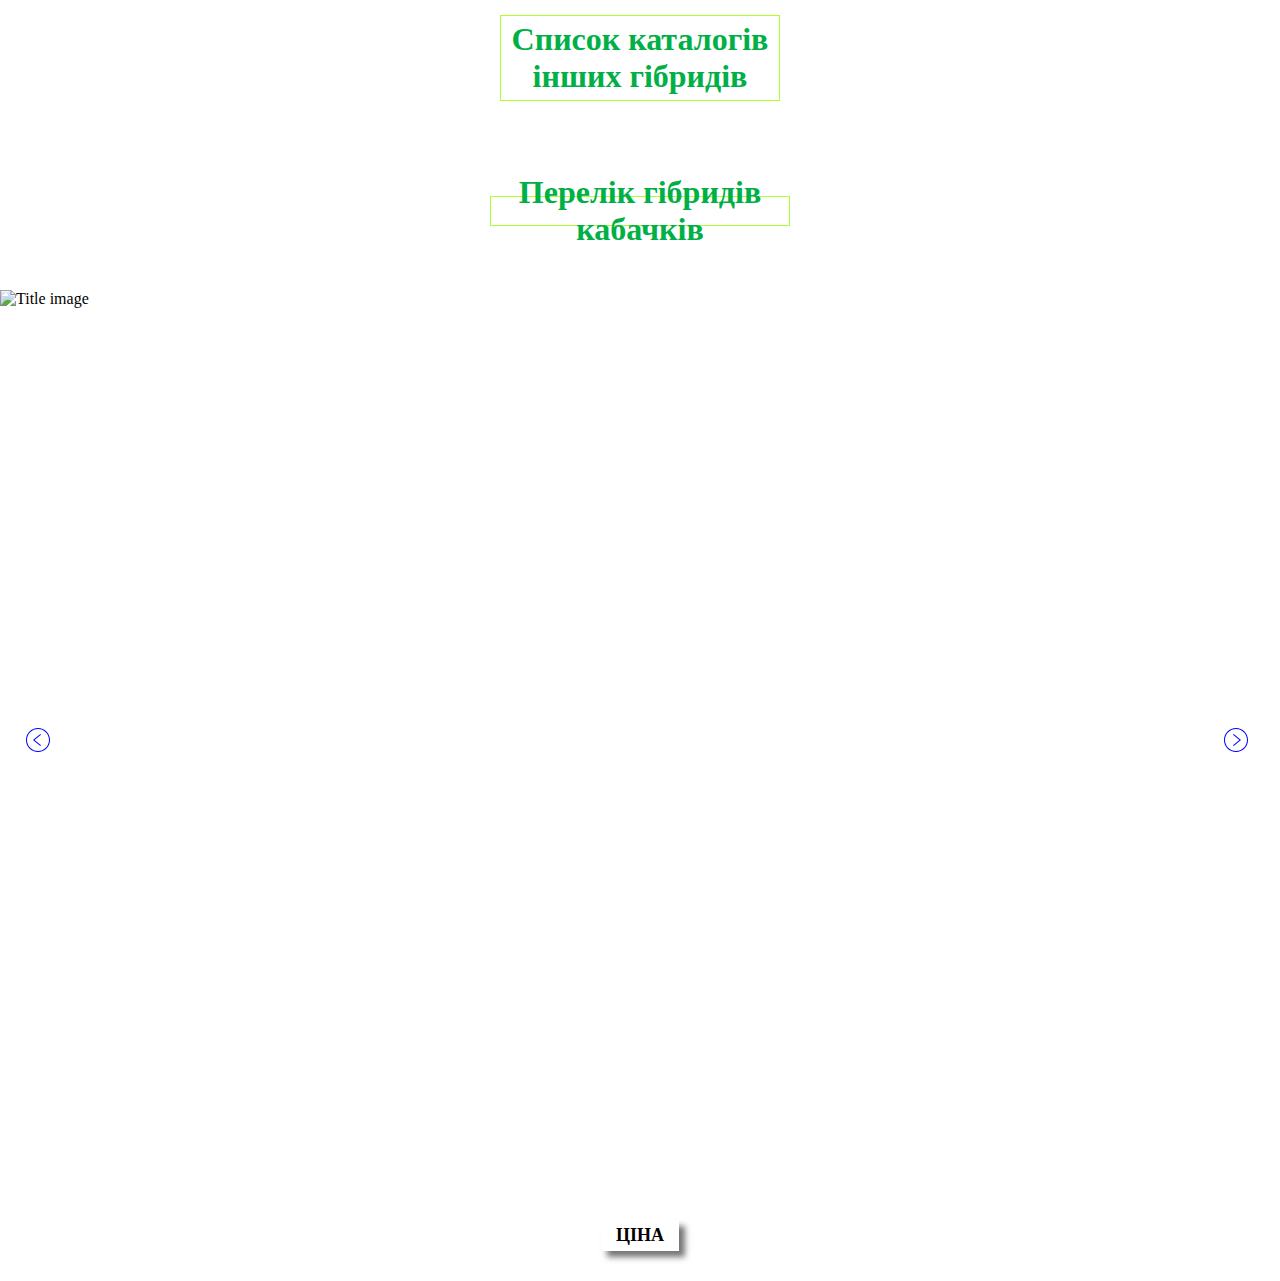
==== squash.html @ fa96ce67 "active class" ====
<!DOCTYPE html>
<html lang="en">
<head>
  <meta charset="UTF-8">
  <meta http-equiv="X-UA-Compatible" content="IE=edge">
  <meta name="viewport" content="width=device-width, initial-scale=1.0">
  <title>Squash</title>
  <link rel="stylesheet" href="https://use.fontawesome.com/releases/v5.15.4/css/all.css" integrity="sha384-DyZ88mC6Up2uqS4h/KRgHuoeGwBcD4Ng9SiP4dIRy0EXTlnuz47vAwmeGwVChigm" crossorigin="anonymous">
  <link rel="stylesheet" href="./css/style.css">
</head>
<body>
  <nav class="nav-bar-main">
    <div class="burger-main">
      <h1 class="nav-bar-main__title">Список каталогів інших гібридів</h1>
    </div>

    <ul class="nav-bar-main__list">
      <li class="nav-bar-main__item">
        <a href="./index.html" class="nav-bar-main__link">Каталог насіння огірка</a>
      </li>
      <li class="nav-bar-main__item">
        <a href="./squash.html" class="nav-bar-main__link actives">Каталог насіння кабачка</a>
      </li>
      <!-- <li class="nav-bar-main__item"><a href="#" class="nav-bar-main__link">Каталог насіння томату</a></li>
      <li class="nav-bar-main__item"><a href="#" class="nav-bar-main__link">Каталог насіння капусти</a></li>
      <li class="nav-bar-main__item"><a href="#" class="nav-bar-main__link">Каталог насіння цибулі</a></li> -->
      <div class="closes"><i class="fas fa-times"></i></div>
    </ul>
  </nav>

  <nav class="nav-bar">
    <div class="burger">
      <h1 class="nav-bar__title">Перелік гібридів кабачків</h1>
    </div>

    <ul class="nav-bar__list" id="active">
      <li class="nav-bar__item">
        <a href="#0520" class="nav-bar__link active">SQ 0520 F1</a>
      </li>
      <li class="nav-bar__item">
        <a href="#0820" class="nav-bar__link">SQ 0820 F1</a>
      </li>
      <li class="nav-bar__item">
        <a href="#0920" class="nav-bar__link">SQ 0920 F1</a>
      </li>
      <li class="nav-bar__item">
        <a href="#1120" class="nav-bar__link">SQ 1120 F1</a>
      </li>
      <li class="nav-bar__item">
        <a href="#bl20" class="nav-bar__link">SQ bl20 F1</a>
      </li>
      <li class="nav-bar__item">
        <a href="#price" class="nav-bar__link">ПРАЙС</a>
      </li>
    </ul>
  </nav>

  <div class="main-slide">

    <div class="main-slide__item">
      <div class="main-slide__item-conteiner">
        <img class="image" src="" alt="Title image">
      </div>
    </div>

    <div class="main-slide__item" id="0520">
      <div class="main-slide__item-conteiner">
        <img class="image" src="./image/Squash/05-20.jpg" alt="SQ 0520 F1">
      </div>
    </div>

    <div class="main-slide__item" id="0820">
      <div class="main-slide__item-conteiner">
        <img class="image" src="./image/Squash/08-20.jpg" alt="SQ 0820 F1">
      </div>
    </div>

    <div class="main-slide__item" id="0920">
      <div class="main-slide__item-conteiner">
        <img class="image" src="./image/Squash/09-20.jpg" alt="SQ 0920 F1">
      </div>
    </div>

    <div class="main-slide__item" id="1120">
      <div class="main-slide__item-conteiner">
        <img class="image" src="./image/Squash/11-20.jpg" alt="SQ 1120 F1">
      </div>
    </div>

    <div class="main-slide__item" id="bl20">
      <div class="main-slide__item-conteiner">
        <img class="image" src="./image/Squash/6.jpg" alt="SQ bl20 F1">
      </div>
    </div>

    <div class="main-slide__item" id="price">
      <div class="main-slide__item-conteiner">
        <img class="image" src="" alt="Price">
      </div>
    </div>
  </div>

  <div class="container">
    <button class="main-slide__btn" id="btn">Ціна</button>
    <div class="modal" id="modal">
      <div class="modal-content">
        <div class="modal-header">
          <h2>Прайс на насіння кабачків <br> на сезон 2021 - 2022 р. (грн. з ПДВ)</h2>
        </div>
        <div class="modal-body">
          <table class="table">
            <tr>
              <th colspan="2" class="th">Назва гібриду</th>
              <th class="th">Ціна за 1 насіння</th>
              <th class="th">Ціна за 1 кг.</th>
            </tr>
            <tr>
              <td class="td"></td>
              <td  class="td"></td>
              <td class="td"></td>
              <td class="td"></td>
            </tr>
            <tr>
              <td class="td"></td>
              <td  class="td"></td>
              <td class="td"></td>
              <td class="td"></td>
            </tr>
            <tr>
              <td class="td"></td>
              <td  class="td"></td>
              <td class="td"></td>
              <td class="td"></td>
            </tr>
            <tr>
              <td class="td"></td>
              <td  class="td"></td>
              <td class="td"></td>
              <td class="td"></td>
            </tr>
            <tr>
              <td class="td"></td>
              <td  class="td"></td>
              <td class="td"></td>
              <td class="td"></td>
            </tr>
            <tr>
              <td class="td"></td>
              <td  class="td"></td>
              <td class="td"></td>
              <td class="td"></td>
            </tr>
            <tr>
              <td class="td"></td>
              <td  class="td"></td>
              <td class="td"></td>
              <td class="td"></td>
            </tr>
            <tr>
              <td class="td"></td>
              <td  class="td"></td>
              <td class="td"></td>
              <td class="td"></td>
            </tr>
            <tr>
              <td class="td"></td>
              <td  class="td"></td>
              <td class="td"></td>
              <td class="td"></td>
            </tr>
          </table>
          <p>
            <a href="tel:+38(099)249-14-60 " class="modal-tel">Для замовлення +38(099)249-14-60 <span class="icon-tel">&#9742;</span></a>
          </p>
          <p>
            <a href="mailto:qualityseedsua@gmail.com" class="modal-mailto" target="blank">qualityseedsua@gmail.com</a>
          </p>
        </div>
        <div class="closed"><i class="fas fa-times"></i></div>
      </div>
    </div>
  </div>
  <script src="//code.jquery.com/jquery-1.11.0.min.js"></script>
  <script src="./slick/slick.min.js"></script>
  <script src="./js/modal-window.js"></script>
  <script src="./js/menu-main.js"></script>
  <script src="./js/menu.js"></script>
  <script src="./js/script.js"></script>
</body>
</html>
---- css/style.css ----
* {
  padding: 0;
  margin: 0;
  -webkit-box-sizing: border-box;
          box-sizing: border-box;
  font-family: 'Times New Roman', Times, serif;
}

.main-conteiner {
  background-color: white;
}

.nav-bar-main {
  background-color: white;
}

.nav-bar-main__title {
  margin-top: 3%;
  padding: 5px;
  text-align: center;
  color: #00B046;
  border: 1px solid greenyellow;
}

.burger-main {
  width: 300px;
  height: 30px;
  margin: auto;
  padding: 10px;
  margin-top: 3%;
  margin-bottom: 3%;
  display: -webkit-box;
  display: -ms-flexbox;
  display: flex;
  -webkit-box-pack: center;
      -ms-flex-pack: center;
          justify-content: center;
  -webkit-box-orient: vertical;
  -webkit-box-direction: normal;
      -ms-flex-direction: column;
          flex-direction: column;
  -webkit-box-align: center;
      -ms-flex-align: center;
          align-items: center;
  -ms-flex-item-align: center;
      align-self: center;
  -webkit-transition: all 0.5s ease-out;
  transition: all 0.5s ease-out;
  z-index: 3;
  cursor: pointer;
}

.nav-bar-main__title:hover {
  padding: 5px;
  border: 1px solid #00B046;
  -webkit-transition: all 0.5s ease-out;
  transition: all 0.5s ease-out;
}

.burger-main__line {
  width: 30px;
  height: 3px;
  background: #0044ff;
  margin: 3px;
  -webkit-box-shadow: 1px 1px 1px #000;
          box-shadow: 1px 1px 1px #000;
}

.nav-bar-main__list {
  display: none;
  -webkit-transition: all 1s ease-out;
  transition: all 1s ease-out;
}

.nav-bar-main__list.opens {
  width: 100%;
  margin: 10px auto;
  display: -webkit-box;
  display: -ms-flexbox;
  display: flex;
  -webkit-box-orient: vertical;
  -webkit-box-direction: normal;
      -ms-flex-direction: column;
          flex-direction: column;
  -webkit-box-pack: center;
      -ms-flex-pack: center;
          justify-content: center;
  -webkit-box-align: center;
      -ms-flex-align: center;
          align-items: center;
  -ms-flex-item-align: center;
      align-self: center;
  padding: 3% 0 3% 0;
  -webkit-transition: all 1s ease-out;
  transition: all 1s ease-out;
  background-color: rgba(0, 0, 0, 0.644);
  z-index: 1;
  position: absolute;
  top: 90px;
  left: 0;
  right: 0;
  z-index: 999;
}

.nav-bar-main__item {
  list-style-type: none;
  padding-bottom: 1%;
}

.nav-bar-main__link {
  font-size: 16px;
  color: #f4f5f9;
  text-transform: uppercase;
  font-weight: bold;
  text-decoration: none;
}

.nav-bar-main__link:hover {
  color: #e74c3c;
  -webkit-transition: ease 0.5s;
  transition: ease 0.5s;
}

.closes {
  position: absolute;
  top: 0px;
  right: 10px;
  font-size: 28px;
}

.actives {
  color: #e74c3c;
  -webkit-transition: ease 0.5s;
  transition: ease 0.5s;
}

.nav-bar__title {
  padding-top: 3%;
  text-align: center;
  color: #00B046;
}

.burger {
  width: 300px;
  height: 30px;
  margin: auto;
  padding-bottom: 10px;
  margin-top: 10%;
  margin-bottom: 3%;
  display: -webkit-box;
  display: -ms-flexbox;
  display: flex;
  -webkit-box-pack: center;
      -ms-flex-pack: center;
          justify-content: center;
  -webkit-box-orient: vertical;
  -webkit-box-direction: normal;
      -ms-flex-direction: column;
          flex-direction: column;
  -webkit-box-align: center;
      -ms-flex-align: center;
          align-items: center;
  -ms-flex-item-align: center;
      align-self: center;
  -webkit-transition: all 0.5s ease-out;
  transition: all 0.5s ease-out;
  z-index: 3;
  border: 1px solid greenyellow;
  cursor: pointer;
}

.burger:hover {
  border: 3px solid #00B046;
  -webkit-transition: all 0.5s ease-out;
  transition: all 0.5s ease-out;
}

.burger__line {
  width: 30px;
  height: 3px;
  background: #0044ff;
  margin: 3px;
  -webkit-box-shadow: 1px 1px 1px #000;
          box-shadow: 1px 1px 1px #000;
}

.nav-bar__list {
  display: none;
  -webkit-transition: all 1s ease-out;
  transition: all 1s ease-out;
}

.nav-bar__list.open {
  width: 100%;
  margin: 20% auto;
  display: -webkit-box;
  display: -ms-flexbox;
  display: flex;
  -webkit-box-orient: vertical;
  -webkit-box-direction: normal;
      -ms-flex-direction: column;
          flex-direction: column;
  -webkit-box-pack: center;
      -ms-flex-pack: center;
          justify-content: center;
  -webkit-box-align: center;
      -ms-flex-align: center;
          align-items: center;
  -ms-flex-item-align: center;
      align-self: center;
  padding: 3% 0 3% 0;
  -webkit-transition: all 1s ease-out;
  transition: all 1s ease-out;
  background-color: rgba(0, 0, 0, 0.644);
  z-index: 100;
  position: absolute;
  top: 50px;
  left: 0;
  right: 0;
}

.nav-bar__item {
  list-style-type: none;
  padding-bottom: 1%;
}

.nav-bar__link {
  font-size: 16px;
  color: #f4f5f9;
  font-weight: bold;
  text-decoration: none;
}

.nav-bar__link:hover {
  color: #e74c3c;
  -webkit-transition: ease 0.5s;
  transition: ease 0.5s;
}

.active {
  color: #e74c3c;
  -webkit-transition: ease 0.5s;
  transition: ease 0.5s;
}

.main-slide {
  position: relative;
  padding-top: 2%;
}

.main-slide .slick-slider {
  min-width: 0;
}

.main-slide .slick-list {
  overflow: hidden;
}

.main-slide .slick-track {
  display: -webkit-box;
  display: -ms-flexbox;
  display: flex;
  -webkit-box-align: start;
      -ms-flex-align: start;
          align-items: flex-start;
}

.main-slide .slick-dots {
  display: -webkit-box;
  display: -ms-flexbox;
  display: flex;
  -webkit-box-pack: center;
      -ms-flex-pack: center;
          justify-content: center;
}

.main-slide .slick-dots li {
  list-style: none;
}

.main-slide .slick-arrow {
  position: absolute;
  top: 50%;
  z-index: 10;
  font-size: 0;
  width: 30px;
  height: 30px;
  border: none;
  cursor: pointer;
}

.main-slide .slick-arrow.slick-next {
  right: 0;
  background: url(../image/svg/iconmonstr-angel-right-circle-thin.svg) no-repeat;
  margin-right: 2%;
}

.main-slide .slick-arrow.slick-prev {
  left: 0;
  background: url(../image/svg/iconmonstr-angel-left-circle-thin.svg) no-repeat;
  margin-left: 2%;
}

.main-slide__item {
  display: -webkit-box;
  display: -ms-flexbox;
  display: flex;
  -webkit-box-orient: vertical;
  -webkit-box-direction: normal;
      -ms-flex-direction: column;
          flex-direction: column;
  -webkit-box-pack: center;
      -ms-flex-pack: center;
          justify-content: center;
  -webkit-box-align: center;
      -ms-flex-align: center;
          align-items: center;
}

.main-slide__title {
  width: 50%;
  color: white;
  background: -webkit-gradient(linear, left top, right top, color-stop(57%, rgba(64, 142, 48, 0.904)), to(#fefefe));
  background: linear-gradient(90deg, rgba(64, 142, 48, 0.904) 57%, #fefefe 100%);
  padding: 5px 0 5px 100px;
  position: relative;
  left: 1rem;
  top: 3rem;
  z-index: 2;
}

.main-slide__item-conteiner {
  width: 100%;
  height: 100%;
  display: -webkit-box;
  display: -ms-flexbox;
  display: flex;
  -webkit-box-pack: center;
      -ms-flex-pack: center;
          justify-content: center;
  -webkit-box-align: center;
      -ms-flex-align: center;
          align-items: center;
  -ms-flex-item-align: center;
      align-self: center;
  background-color: white;
}

.main-slide__first-block {
  width: 28%;
  height: 100%;
  margin-left: 5px;
  -o-object-fit: cover;
     object-fit: cover;
  z-index: 3;
}

.main-slide__second-block {
  max-width: 1920px;
  max-height: 700px;
  margin: 0 auto;
  display: -webkit-box;
  display: -ms-flexbox;
  display: flex;
  -webkit-box-orient: horizontal;
  -webkit-box-direction: normal;
      -ms-flex-direction: row;
          flex-direction: row;
  -ms-flex-wrap: wrap;
      flex-wrap: wrap;
  -webkit-box-pack: center;
      -ms-flex-pack: center;
          justify-content: center;
  -webkit-box-align: center;
      -ms-flex-align: center;
          align-items: center;
  -ms-flex-item-align: center;
      align-self: center;
  z-index: 1;
}

.main-slide__middle-img {
  width: 50%;
  -o-object-fit: cover;
     object-fit: cover;
}

.center {
  display: -webkit-box;
  display: -ms-flexbox;
  display: flex;
  -webkit-box-pack: center;
      -ms-flex-pack: center;
          justify-content: center;
  -ms-flex-line-pack: center;
      align-content: center;
  -webkit-box-align: center;
      -ms-flex-align: center;
          align-items: center;
  -ms-flex-item-align: center;
      align-self: center;
}

.main-slide__list {
  display: -webkit-box;
  display: -ms-flexbox;
  display: flex;
  -webkit-box-orient: vertical;
  -webkit-box-direction: normal;
      -ms-flex-direction: column;
          flex-direction: column;
  -webkit-box-pack: center;
      -ms-flex-pack: center;
          justify-content: center;
}

.main-slide__link {
  font-size: 14px;
  z-index: 4;
}

.image {
  width: 100%;
  height: 100vh;
  -o-object-fit: contain;
     object-fit: contain;
}

.btn {
  width: 100px;
  margin: 0 auto;
  border: none;
  margin: 15px 0;
}

.btn__link {
  text-decoration: none;
  color: white;
  font-size: 14px;
  font-weight: 700;
  padding: 5px 30px;
  background-color: rgba(64, 142, 48, 0.904);
}

.btn__link:hover {
  background-color: #ffffff;
  color: #00B046;
  -webkit-transition: all 1s ease;
  transition: all 1s ease;
  -webkit-transform: translateY(-2px);
          transform: translateY(-2px);
  -webkit-box-shadow: 0 10px 20px rgba(0, 0, 0, 0.2);
          box-shadow: 0 10px 20px rgba(0, 0, 0, 0.2);
}

.btn__link:active {
  -webkit-transform: translateY(3px);
          transform: translateY(3px);
  -webkit-box-shadow: 1px 2px 5px rgba(0, 0, 0, 0.5);
          box-shadow: 1px 2px 5px rgba(0, 0, 0, 0.5);
}

.container {
  display: -webkit-box;
  display: -ms-flexbox;
  display: flex;
  -webkit-box-pack: center;
      -ms-flex-pack: center;
          justify-content: center;
}

.main-slide__btn {
  padding: 5px 15px;
  margin: 30px 0 30px 0;
  -webkit-box-shadow: 6px 6px 6px #777676;
          box-shadow: 6px 6px 6px #777676;
  background-color: transparent;
  border: none;
  font-size: 18px;
  font-weight: 700;
  text-transform: uppercase;
  -webkit-transition: all ease 1s;
  transition: all ease 1s;
  cursor: pointer;
}

.main-slide__btn:hover {
  color: red;
  -webkit-transition: all ease 1s;
  transition: all ease 1s;
}

.main-slide__btn:active {
  -webkit-box-shadow: 3px 3px 3px #777676;
          box-shadow: 3px 3px 3px #777676;
  cursor: pointer;
}

.modal {
  width: 100%;
  height: 100%;
  display: none;
  position: fixed;
  left: 0;
  top: 0;
  z-index: 999;
  padding-top: 50px;
  padding-bottom: 50px;
  overflow: scroll;
  background-color: rgba(0, 0, 0, 0.4);
  cursor: pointer;
}

.modal-content {
  display: -webkit-box;
  display: -ms-flexbox;
  display: flex;
  -webkit-box-orient: vertical;
  -webkit-box-direction: normal;
      -ms-flex-direction: column;
          flex-direction: column;
  -webkit-box-align: center;
      -ms-flex-align: center;
          align-items: center;
  position: relative;
  background-color: #ffffff;
  margin: auto;
  width: 50%;
  -webkit-box-shadow: 0 4px 8px 0 rgba(0, 0, 0, 0.2), 0 6px 20px 0 rgba(0, 0, 0, 0.19);
          box-shadow: 0 4px 8px 0 rgba(0, 0, 0, 0.2), 0 6px 20px 0 rgba(0, 0, 0, 0.19);
  -webkit-animation-name: animatetop;
  -webkit-animation-duration: 0.4s;
  animation-name: animatetop;
  animation-duration: 0.4s;
  cursor: auto;
}

@-webkit-keyframes animatetop {
  from {
    top: -300px;
    opacity: 0;
  }
  to {
    top: 0;
    opacity: 1;
  }
}

@keyframes animatetop {
  from {
    top: -300px;
    opacity: 0;
  }
  to {
    top: 0;
    opacity: 1;
  }
}

.closed {
  position: absolute;
  top: -30px;
  right: 10px;
  font-size: 28px;
}

.fa-times {
  color: #ffffff;
  -webkit-transition: all ease 1s;
  transition: all ease 1s;
}

.fa-times:hover,
.fa-times:focus {
  color: #ff0000;
  text-decoration: none;
  cursor: pointer;
}

.modal-header {
  font-size: 20px;
  padding: 2px 16px;
  background-color: #ffffffec;
  color: #4b5562;
  text-align: center;
}

.modal-body {
  font-size: 18px;
  padding: 2px 16px;
  color: #000000;
  background-color: #ffffffec;
}

.table {
  border-spacing: 0 10px;
  font-weight: bold;
}

.th {
  padding: 10px 20px;
  background: #3b8a0e;
  color: #ffffff;
  border-right: 2px solid;
  font-size: 18px;
}

.th:first-child {
  text-align: justify;
}

.th:last-child {
  border-right: none;
}

.td {
  vertical-align: middle;
  padding: 5px;
  font-size: 14px;
  text-align: center;
  border-top: 2px solid #3b8a0e;
  border-bottom: 2px solid #3b8a0e;
  border-right: 2px solid #3b8a0e;
}

.td:first-child {
  border-left: 2px solid #3b8a0e;
  border-right: none;
}

.td:nth-child(2) {
  text-align: left;
}

.modal-tel {
  text-decoration: none;
  color: #000000;
  border-bottom: 1px solid #51d6ff;
}

.icon-tel {
  color: #51d6ff;
}

.modal-mailto {
  text-decoration: none;
  color: #000000;
}

@media screen and (max-width: 1400px) {
  .nav-bar__list.open {
    top: 30px;
  }
}

@media screen and (max-width: 850px) {
  .main-slide__title {
    padding: 3px 0 3px 30px;
    left: 1rem;
    top: 1.7rem;
  }
  .main-slide__second-block {
    max-width: 1920px;
    max-height: 700px;
    margin: 0 auto;
    display: -webkit-box;
    display: -ms-flexbox;
    display: flex;
    -webkit-box-orient: vertical;
    -webkit-box-direction: normal;
        -ms-flex-direction: column;
            flex-direction: column;
    -ms-flex-wrap: nowrap;
        flex-wrap: nowrap;
    -webkit-box-pack: center;
        -ms-flex-pack: center;
            justify-content: center;
    -webkit-box-align: center;
        -ms-flex-align: center;
            align-items: center;
    -ms-flex-item-align: center;
        align-self: center;
  }
  .main-slide__item-conteiner {
    width: 100%;
    height: 100%;
    display: -webkit-box;
    display: -ms-flexbox;
    display: flex;
    -webkit-box-orient: vertical;
    -webkit-box-direction: normal;
        -ms-flex-direction: column;
            flex-direction: column;
    -webkit-box-pack: center;
        -ms-flex-pack: center;
            justify-content: center;
    -webkit-box-align: center;
        -ms-flex-align: center;
            align-items: center;
    -ms-flex-item-align: center;
        align-self: center;
    background-color: white;
  }
  .main-slide__first-block {
    width: 28%;
    height: 100%;
    margin-left: 5px;
    -o-object-fit: cover;
       object-fit: cover;
    z-index: 1;
  }
  .nav-bar__list.open {
    top: 10px;
  }
  .modal-content {
    width: 100%;
  }
  .th {
    font-size: 14px;
  }
  .td {
    font-size: 12px;
  }
}

@media screen and (max-width: 750px) {
  .image {
    height: 100%;
  }
}

@media screen and (max-width: 375px) {
  .container {
    display: -webkit-box;
    display: -ms-flexbox;
    display: flex;
    -webkit-box-pack: center;
        -ms-flex-pack: center;
            justify-content: center;
  }
  .modal-content {
    width: 100%;
  }
  .th {
    padding: 5px 5px;
    font-size: 12px;
  }
  .td {
    font-size: 12px;
  }
  .modal-header {
    font-size: 16px;
  }
}
/*# sourceMappingURL=style.css.map */
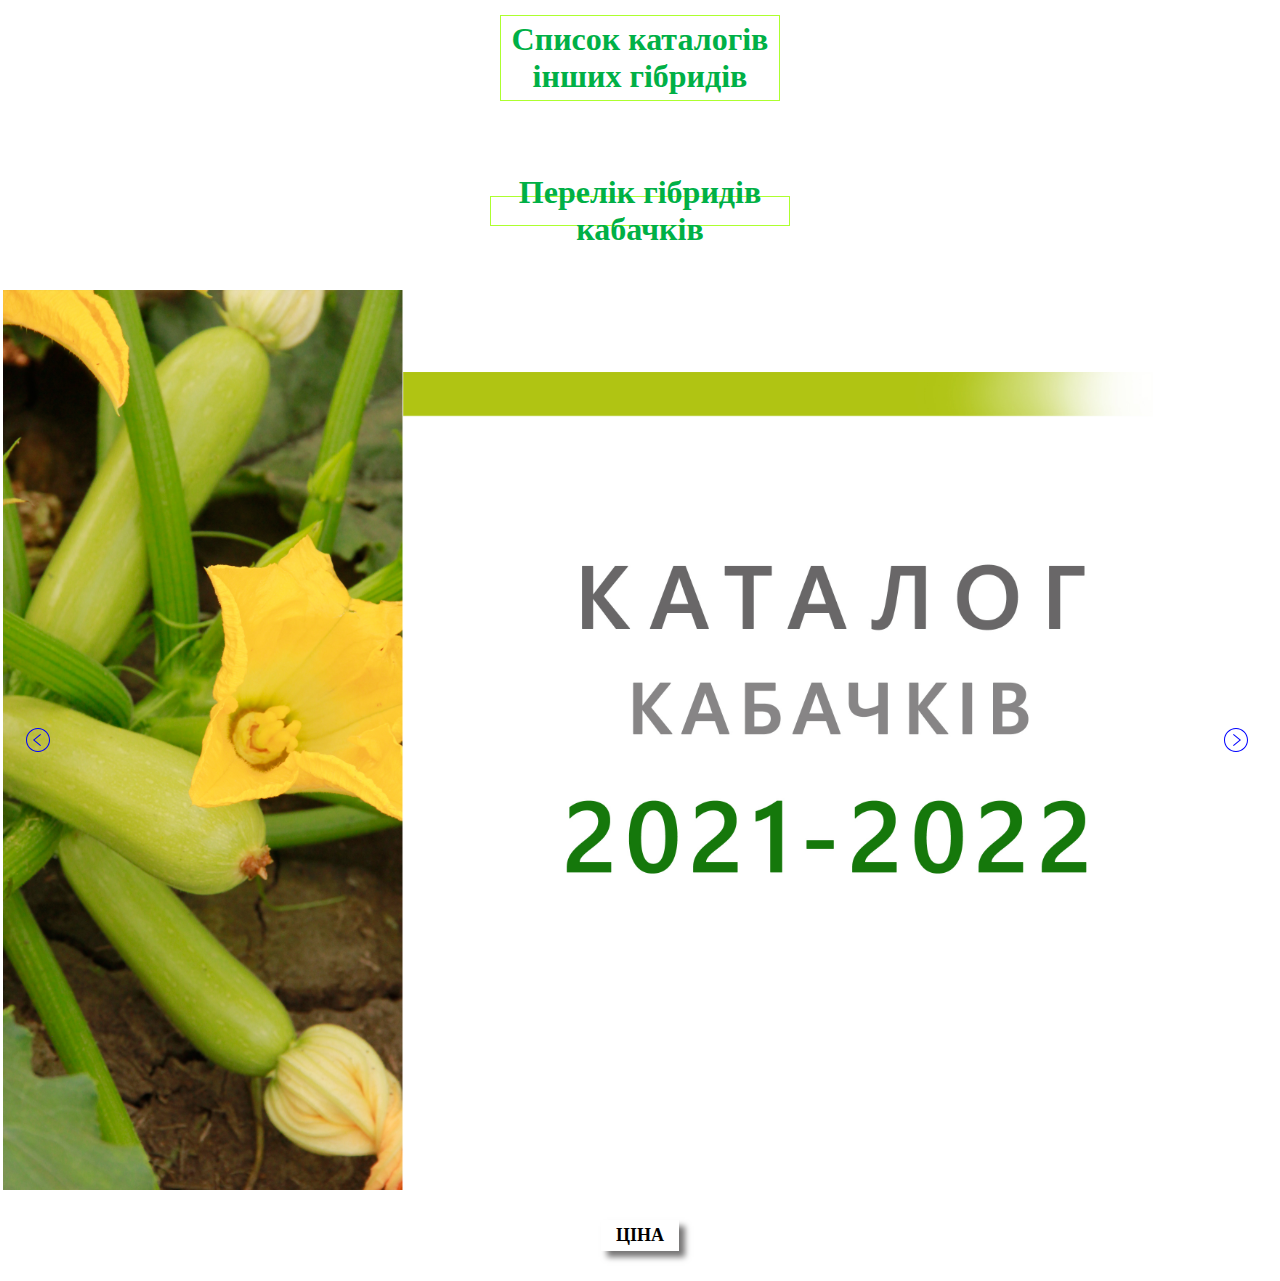
==== commit f9f8ddb8: "change foto squash" ====
--- a/squash.html
+++ b/squash.html
@@ -47,7 +47,7 @@
         <a href="#1120" class="nav-bar__link">SQ 1120 F1</a>
       </li>
       <li class="nav-bar__item">
-        <a href="#bl20" class="nav-bar__link">SQ bl20 F1</a>
+        <a href="#bl20" class="nav-bar__link">SQ 5320 F1</a>
       </li>
       <li class="nav-bar__item">
         <a href="#price" class="nav-bar__link">ПРАЙС</a>
@@ -59,7 +59,7 @@
 
     <div class="main-slide__item">
       <div class="main-slide__item-conteiner">
-        <img class="image" src="" alt="Title image">
+        <img class="image" src="./image/Squash/TITULKAkabachek.jpg" alt="Title image">
       </div>
     </div>
 
@@ -89,7 +89,7 @@
 
     <div class="main-slide__item" id="bl20">
       <div class="main-slide__item-conteiner">
-        <img class="image" src="./image/Squash/6.jpg" alt="SQ bl20 F1">
+        <img class="image" src="./image/Squash/5320.jpg" alt="SQ 5320 F1">
       </div>
     </div>
 
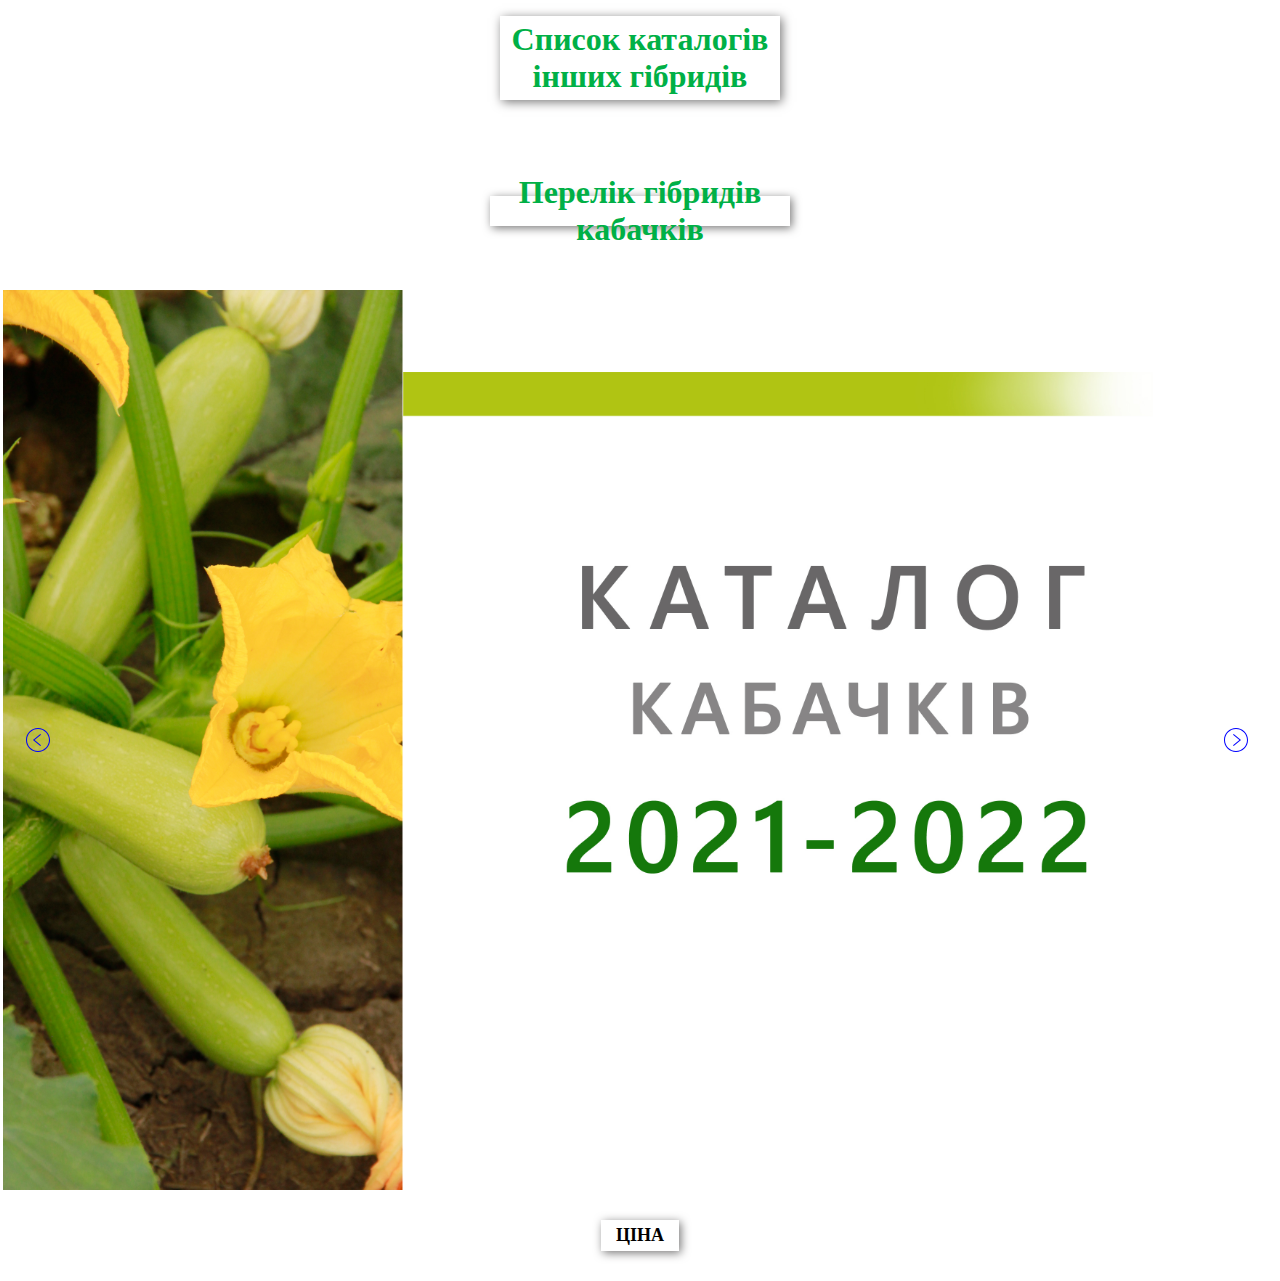
==== commit 01bbefa7: "price" ====
--- a/squash.html
+++ b/squash.html
@@ -47,7 +47,7 @@
         <a href="#1120" class="nav-bar__link">SQ 1120 F1</a>
       </li>
       <li class="nav-bar__item">
-        <a href="#bl20" class="nav-bar__link">SQ 5320 F1</a>
+        <a href="#5320" class="nav-bar__link">SQ 5320 F1</a>
       </li>
       <li class="nav-bar__item">
         <a href="#price" class="nav-bar__link">ПРАЙС</a>
@@ -87,7 +87,7 @@
       </div>
     </div>
 
-    <div class="main-slide__item" id="bl20">
+    <div class="main-slide__item" id="5320">
       <div class="main-slide__item-conteiner">
         <img class="image" src="./image/Squash/5320.jpg" alt="SQ 5320 F1">
       </div>
@@ -115,58 +115,34 @@
               <th class="th">Ціна за 1 кг.</th>
             </tr>
             <tr>
-              <td class="td"></td>
+              <td class="td">Кабачок-цукіні SQ 1120 F1</td>
               <td  class="td"></td>
-              <td class="td"></td>
-              <td class="td"></td>
+              <td class="td">15 коп.</td>
+              <td class="td">1680 грн.</td>
             </tr>
             <tr>
-              <td class="td"></td>
+              <td class="td">Кабачок-цукіні SQ 0520 F1</td>
               <td  class="td"></td>
-              <td class="td"></td>
-              <td class="td"></td>
+              <td class="td">15 коп.</td>
+              <td class="td">1680 грн.</td>
             </tr>
             <tr>
-              <td class="td"></td>
+              <td class="td">Кабачок-цукіні SQ 0820 F1</td>
               <td  class="td"></td>
-              <td class="td"></td>
-              <td class="td"></td>
+              <td class="td">15 коп.</td>
+              <td class="td">1680 грн.</td>
             </tr>
             <tr>
-              <td class="td"></td>
+              <td class="td">Кабачок-цукіні SQ 0920 F1</td>
               <td  class="td"></td>
-              <td class="td"></td>
-              <td class="td"></td>
+              <td class="td">15 коп.</td>
+              <td class="td">1680 грн.</td>
             </tr>
             <tr>
-              <td class="td"></td>
+              <td class="td">Кабачок-цукіні SQ 5320 F1</td>
               <td  class="td"></td>
-              <td class="td"></td>
-              <td class="td"></td>
-            </tr>
-            <tr>
-              <td class="td"></td>
-              <td  class="td"></td>
-              <td class="td"></td>
-              <td class="td"></td>
-            </tr>
-            <tr>
-              <td class="td"></td>
-              <td  class="td"></td>
-              <td class="td"></td>
-              <td class="td"></td>
-            </tr>
-            <tr>
-              <td class="td"></td>
-              <td  class="td"></td>
-              <td class="td"></td>
-              <td class="td"></td>
-            </tr>
-            <tr>
-              <td class="td"></td>
-              <td  class="td"></td>
-              <td class="td"></td>
-              <td class="td"></td>
+              <td class="td">15 коп.</td>
+              <td class="td">1680 грн.</td>
             </tr>
           </table>
           <p>
@@ -180,6 +156,7 @@
       </div>
     </div>
   </div>
+  
   <script src="//code.jquery.com/jquery-1.11.0.min.js"></script>
   <script src="./slick/slick.min.js"></script>
   <script src="./js/modal-window.js"></script>
--- a/css/style.css
+++ b/css/style.css
@@ -19,7 +19,22 @@
   padding: 5px;
   text-align: center;
   color: #00B046;
-  border: 1px solid greenyellow;
+  border: none;
+  -webkit-box-shadow: 2px 2px 10px #777676;
+          box-shadow: 2px 2px 10px #777676;
+}
+
+.nav-bar-main__title:hover {
+  padding: 5px;
+  -webkit-transition: all 0.5s ease-out;
+  transition: all 0.5s ease-out;
+  -webkit-box-shadow: 2px 2px 20px #777676;
+          box-shadow: 2px 2px 20px #777676;
+}
+
+.nav-bar-main__title:active {
+  -webkit-box-shadow: 0px 0px 5px #777676;
+          box-shadow: 0px 0px 5px #777676;
 }
 
 .burger-main {
@@ -48,13 +63,6 @@
   transition: all 0.5s ease-out;
   z-index: 3;
   cursor: pointer;
-}
-
-.nav-bar-main__title:hover {
-  padding: 5px;
-  border: 1px solid #00B046;
-  -webkit-transition: all 0.5s ease-out;
-  transition: all 0.5s ease-out;
 }
 
 .burger-main__line {
@@ -165,14 +173,25 @@
   -webkit-transition: all 0.5s ease-out;
   transition: all 0.5s ease-out;
   z-index: 3;
-  border: 1px solid greenyellow;
+  border: none;
   cursor: pointer;
+  -webkit-box-shadow: 2px 2px 10px #777676;
+          box-shadow: 2px 2px 10px #777676;
+  background-color: rgba(255, 255, 255, 0);
 }
 
 .burger:hover {
-  border: 3px solid #00B046;
   -webkit-transition: all 0.5s ease-out;
   transition: all 0.5s ease-out;
+  -webkit-box-shadow: 2px 2px 20px #777676;
+          box-shadow: 2px 2px 20px #777676;
+}
+
+.burger:active {
+  -webkit-transition: all 0.5s ease-out;
+  transition: all 0.5s ease-out;
+  -webkit-box-shadow: 0px 0px 5px #777676;
+          box-shadow: 0px 0px 5px #777676;
 }
 
 .burger__line {
@@ -472,8 +491,8 @@
 .main-slide__btn {
   padding: 5px 15px;
   margin: 30px 0 30px 0;
-  -webkit-box-shadow: 6px 6px 6px #777676;
-          box-shadow: 6px 6px 6px #777676;
+  -webkit-box-shadow: 2px 2px 10px #777676;
+          box-shadow: 2px 2px 10px #777676;
   background-color: transparent;
   border: none;
   font-size: 18px;
@@ -488,11 +507,13 @@
   color: red;
   -webkit-transition: all ease 1s;
   transition: all ease 1s;
+  -webkit-box-shadow: 2px 2px 20px #777676;
+          box-shadow: 2px 2px 20px #777676;
 }
 
 .main-slide__btn:active {
-  -webkit-box-shadow: 3px 3px 3px #777676;
-          box-shadow: 3px 3px 3px #777676;
+  -webkit-box-shadow: 0px 0px 5px #777676;
+          box-shadow: 0px 0px 5px #777676;
   cursor: pointer;
 }
 
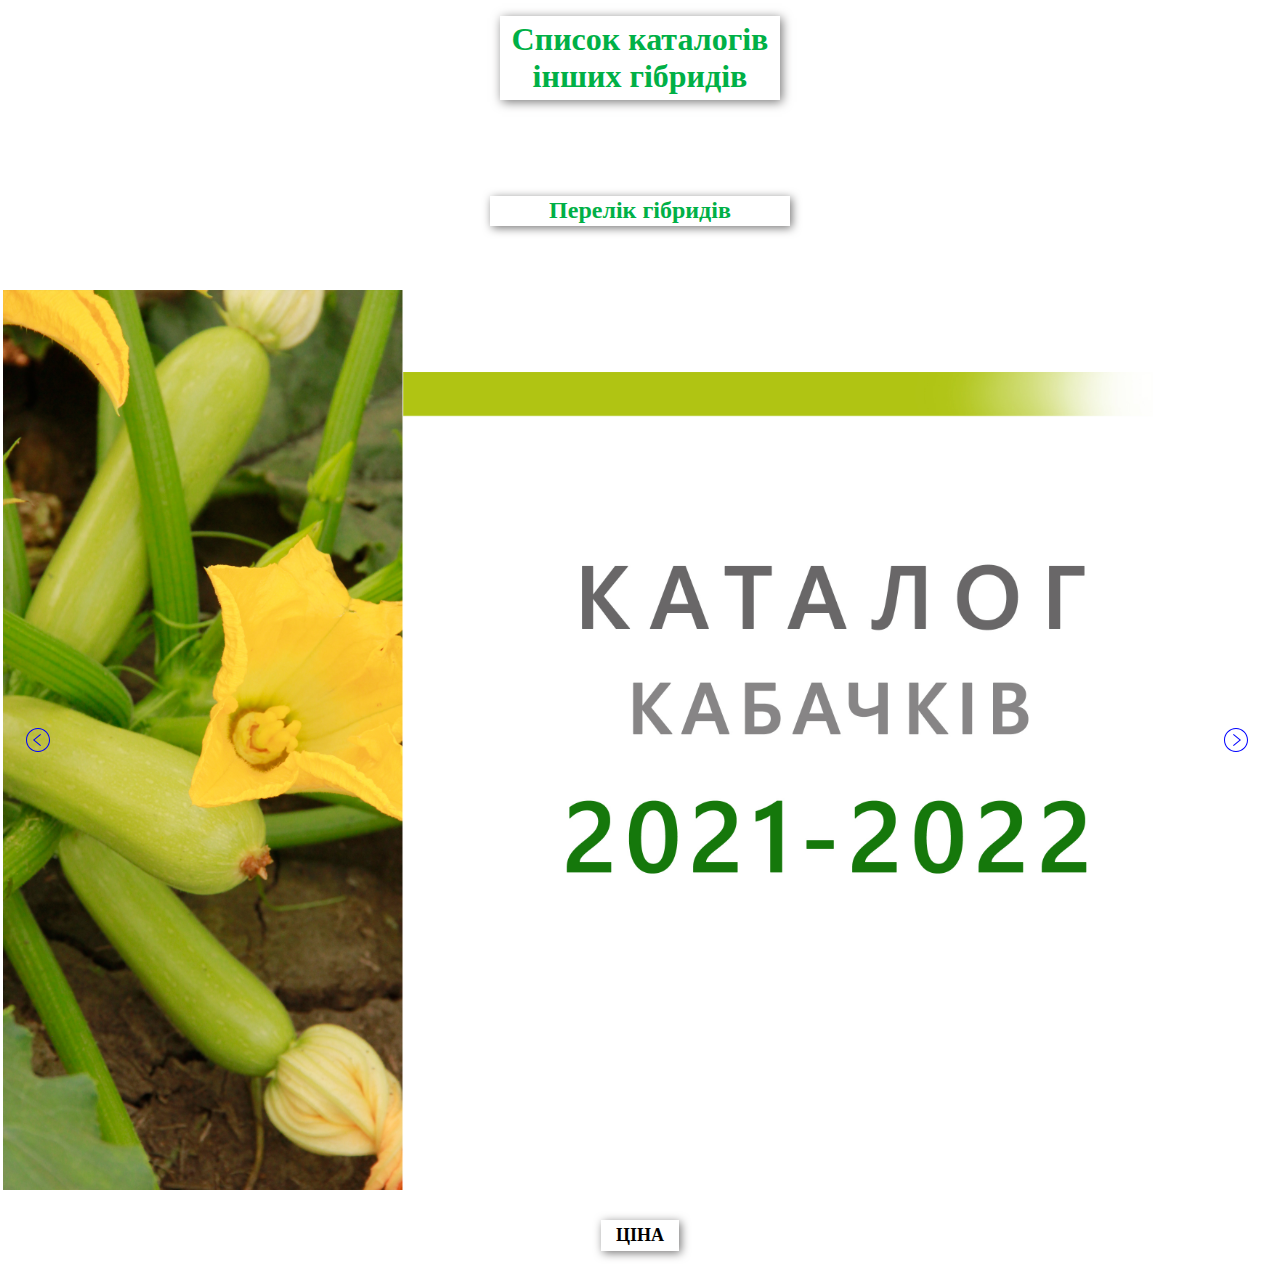
==== commit 7b040382: "fixes style menu" ====
--- a/squash.html
+++ b/squash.html
@@ -1,167 +1,167 @@
 <!DOCTYPE html>
 <html lang="en">
-<head>
-  <meta charset="UTF-8">
-  <meta http-equiv="X-UA-Compatible" content="IE=edge">
-  <meta name="viewport" content="width=device-width, initial-scale=1.0">
-  <title>Squash</title>
-  <link rel="stylesheet" href="https://use.fontawesome.com/releases/v5.15.4/css/all.css" integrity="sha384-DyZ88mC6Up2uqS4h/KRgHuoeGwBcD4Ng9SiP4dIRy0EXTlnuz47vAwmeGwVChigm" crossorigin="anonymous">
-  <link rel="stylesheet" href="./css/style.css">
-</head>
-<body>
-  <nav class="nav-bar-main">
-    <div class="burger-main">
-      <h1 class="nav-bar-main__title">Список каталогів інших гібридів</h1>
-    </div>
+  <head>
+    <meta charset="UTF-8">
+    <meta http-equiv="X-UA-Compatible" content="IE=edge">
+    <meta name="viewport" content="width=device-width, initial-scale=1.0">
+    <title>Squash</title>
+    <link rel="stylesheet" href="https://use.fontawesome.com/releases/v5.15.4/css/all.css" integrity="sha384-DyZ88mC6Up2uqS4h/KRgHuoeGwBcD4Ng9SiP4dIRy0EXTlnuz47vAwmeGwVChigm" crossorigin="anonymous">
+    <link rel="stylesheet" href="./css/style.css">
+  </head>
+  <body>
+    <nav class="nav-bar-main">
+      <div class="burger-main">
+        <h1 class="nav-bar-main__title">Список каталогів інших гібридів</h1>
+      </div>
 
-    <ul class="nav-bar-main__list">
-      <li class="nav-bar-main__item">
-        <a href="./index.html" class="nav-bar-main__link">Каталог насіння огірка</a>
-      </li>
-      <li class="nav-bar-main__item">
-        <a href="./squash.html" class="nav-bar-main__link actives">Каталог насіння кабачка</a>
-      </li>
-      <!-- <li class="nav-bar-main__item"><a href="#" class="nav-bar-main__link">Каталог насіння томату</a></li>
-      <li class="nav-bar-main__item"><a href="#" class="nav-bar-main__link">Каталог насіння капусти</a></li>
-      <li class="nav-bar-main__item"><a href="#" class="nav-bar-main__link">Каталог насіння цибулі</a></li> -->
-      <div class="closes"><i class="fas fa-times"></i></div>
-    </ul>
-  </nav>
+      <ul class="nav-bar-main__list">
+        <li class="nav-bar-main__item">
+          <a href="./index.html" class="nav-bar-main__link">Каталог насіння огірка</a>
+        </li>
+        <li class="nav-bar-main__item">
+          <a href="./squash.html" class="nav-bar-main__link actives">Каталог насіння кабачка</a>
+        </li>
+        <!-- <li class="nav-bar-main__item"><a href="#" class="nav-bar-main__link">Каталог насіння томату</a></li>
+        <li class="nav-bar-main__item"><a href="#" class="nav-bar-main__link">Каталог насіння капусти</a></li>
+        <li class="nav-bar-main__item"><a href="#" class="nav-bar-main__link">Каталог насіння цибулі</a></li> -->
+        <div class="closes"><i class="fas fa-times"></i></div>
+      </ul>
+    </nav>
 
-  <nav class="nav-bar">
-    <div class="burger">
-      <h1 class="nav-bar__title">Перелік гібридів кабачків</h1>
-    </div>
+    <nav class="nav-bar">
+      <div class="burger">
+        <h2 class="nav-bar__title">Перелік гібридів</h2>
+      </div>
 
-    <ul class="nav-bar__list" id="active">
-      <li class="nav-bar__item">
-        <a href="#0520" class="nav-bar__link active">SQ 0520 F1</a>
-      </li>
-      <li class="nav-bar__item">
-        <a href="#0820" class="nav-bar__link">SQ 0820 F1</a>
-      </li>
-      <li class="nav-bar__item">
-        <a href="#0920" class="nav-bar__link">SQ 0920 F1</a>
-      </li>
-      <li class="nav-bar__item">
-        <a href="#1120" class="nav-bar__link">SQ 1120 F1</a>
-      </li>
-      <li class="nav-bar__item">
-        <a href="#5320" class="nav-bar__link">SQ 5320 F1</a>
-      </li>
-      <li class="nav-bar__item">
-        <a href="#price" class="nav-bar__link">ПРАЙС</a>
-      </li>
-    </ul>
-  </nav>
+      <ul class="nav-bar__list" id="active">
+        <li class="nav-bar__item">
+          <a href="#0520" class="nav-bar__link active">SQ 0520 F1</a>
+        </li>
+        <li class="nav-bar__item">
+          <a href="#0820" class="nav-bar__link">SQ 0820 F1</a>
+        </li>
+        <li class="nav-bar__item">
+          <a href="#0920" class="nav-bar__link">SQ 0920 F1</a>
+        </li>
+        <li class="nav-bar__item">
+          <a href="#1120" class="nav-bar__link">SQ 1120 F1</a>
+        </li>
+        <li class="nav-bar__item">
+          <a href="#5320" class="nav-bar__link">SQ 5320 F1</a>
+        </li>
+        <li class="nav-bar__item">
+          <a href="#price" class="nav-bar__link">ПРАЙС</a>
+        </li>
+      </ul>
+    </nav>
 
-  <div class="main-slide">
+    <div class="main-slide">
 
-    <div class="main-slide__item">
-      <div class="main-slide__item-conteiner">
-        <img class="image" src="./image/Squash/TITULKAkabachek.jpg" alt="Title image">
+      <div class="main-slide__item">
+        <div class="main-slide__item-conteiner">
+          <img class="image" src="./image/Squash/TITULKAkabachek.jpg" alt="Title image">
+        </div>
+      </div>
+
+      <div class="main-slide__item" id="0520">
+        <div class="main-slide__item-conteiner">
+          <img class="image" src="./image/Squash/05-20.jpg" alt="SQ 0520 F1">
+        </div>
+      </div>
+
+      <div class="main-slide__item" id="0820">
+        <div class="main-slide__item-conteiner">
+          <img class="image" src="./image/Squash/08-20.jpg" alt="SQ 0820 F1">
+        </div>
+      </div>
+
+      <div class="main-slide__item" id="0920">
+        <div class="main-slide__item-conteiner">
+          <img class="image" src="./image/Squash/09-20.jpg" alt="SQ 0920 F1">
+        </div>
+      </div>
+
+      <div class="main-slide__item" id="1120">
+        <div class="main-slide__item-conteiner">
+          <img class="image" src="./image/Squash/11-20.jpg" alt="SQ 1120 F1">
+        </div>
+      </div>
+
+      <div class="main-slide__item" id="5320">
+        <div class="main-slide__item-conteiner">
+          <img class="image" src="./image/Squash/5320.jpg" alt="SQ 5320 F1">
+        </div>
+      </div>
+
+      <div class="main-slide__item" id="price">
+        <div class="main-slide__item-conteiner">
+          <img class="image" src="./image/Squash/sukini.jpg" alt="Price">
+        </div>
       </div>
     </div>
 
-    <div class="main-slide__item" id="0520">
-      <div class="main-slide__item-conteiner">
-        <img class="image" src="./image/Squash/05-20.jpg" alt="SQ 0520 F1">
+    <div class="container">
+      <button class="main-slide__btn" id="btn">Ціна</button>
+      <div class="modal" id="modal">
+        <div class="modal-content">
+          <div class="modal-header">
+            <h2>Прайс на насіння кабачків <br> на сезон 2021 - 2022 р. (грн. з ПДВ)</h2>
+          </div>
+          <div class="modal-body">
+            <table class="table">
+              <tr>
+                <th colspan="2" class="th">Назва гібриду</th>
+                <th class="th">Ціна за 1 насіння</th>
+                <th class="th">Ціна за 1 кг.</th>
+              </tr>
+              <tr>
+                <td class="td">Кабачок-цукіні SQ 1120 F1</td>
+                <td  class="td"></td>
+                <td class="td">15 коп.</td>
+                <td class="td">1680 грн.</td>
+              </tr>
+              <tr>
+                <td class="td">Кабачок-цукіні SQ 0520 F1</td>
+                <td  class="td"></td>
+                <td class="td">15 коп.</td>
+                <td class="td">1680 грн.</td>
+              </tr>
+              <tr>
+                <td class="td">Кабачок-цукіні SQ 0820 F1</td>
+                <td  class="td"></td>
+                <td class="td">15 коп.</td>
+                <td class="td">1680 грн.</td>
+              </tr>
+              <tr>
+                <td class="td">Кабачок-цукіні SQ 0920 F1</td>
+                <td  class="td"></td>
+                <td class="td">15 коп.</td>
+                <td class="td">1680 грн.</td>
+              </tr>
+              <tr>
+                <td class="td">Кабачок-цукіні SQ 5320 F1</td>
+                <td  class="td"></td>
+                <td class="td">15 коп.</td>
+                <td class="td">1680 грн.</td>
+              </tr>
+            </table>
+            <p>
+              <a href="tel:+38(099)249-14-60 " class="modal-tel">Для замовлення +38(099)249-14-60 <span class="icon-tel">&#9742;</span></a>
+            </p>
+            <p>
+              <a href="mailto:qualityseedsua@gmail.com" class="modal-mailto" target="blank">qualityseedsua@gmail.com</a>
+            </p>
+          </div>
+          <div class="closed"><i class="fas fa-times"></i></div>
+        </div>
       </div>
     </div>
-
-    <div class="main-slide__item" id="0820">
-      <div class="main-slide__item-conteiner">
-        <img class="image" src="./image/Squash/08-20.jpg" alt="SQ 0820 F1">
-      </div>
-    </div>
-
-    <div class="main-slide__item" id="0920">
-      <div class="main-slide__item-conteiner">
-        <img class="image" src="./image/Squash/09-20.jpg" alt="SQ 0920 F1">
-      </div>
-    </div>
-
-    <div class="main-slide__item" id="1120">
-      <div class="main-slide__item-conteiner">
-        <img class="image" src="./image/Squash/11-20.jpg" alt="SQ 1120 F1">
-      </div>
-    </div>
-
-    <div class="main-slide__item" id="5320">
-      <div class="main-slide__item-conteiner">
-        <img class="image" src="./image/Squash/5320.jpg" alt="SQ 5320 F1">
-      </div>
-    </div>
-
-    <div class="main-slide__item" id="price">
-      <div class="main-slide__item-conteiner">
-        <img class="image" src="" alt="Price">
-      </div>
-    </div>
-  </div>
-
-  <div class="container">
-    <button class="main-slide__btn" id="btn">Ціна</button>
-    <div class="modal" id="modal">
-      <div class="modal-content">
-        <div class="modal-header">
-          <h2>Прайс на насіння кабачків <br> на сезон 2021 - 2022 р. (грн. з ПДВ)</h2>
-        </div>
-        <div class="modal-body">
-          <table class="table">
-            <tr>
-              <th colspan="2" class="th">Назва гібриду</th>
-              <th class="th">Ціна за 1 насіння</th>
-              <th class="th">Ціна за 1 кг.</th>
-            </tr>
-            <tr>
-              <td class="td">Кабачок-цукіні SQ 1120 F1</td>
-              <td  class="td"></td>
-              <td class="td">15 коп.</td>
-              <td class="td">1680 грн.</td>
-            </tr>
-            <tr>
-              <td class="td">Кабачок-цукіні SQ 0520 F1</td>
-              <td  class="td"></td>
-              <td class="td">15 коп.</td>
-              <td class="td">1680 грн.</td>
-            </tr>
-            <tr>
-              <td class="td">Кабачок-цукіні SQ 0820 F1</td>
-              <td  class="td"></td>
-              <td class="td">15 коп.</td>
-              <td class="td">1680 грн.</td>
-            </tr>
-            <tr>
-              <td class="td">Кабачок-цукіні SQ 0920 F1</td>
-              <td  class="td"></td>
-              <td class="td">15 коп.</td>
-              <td class="td">1680 грн.</td>
-            </tr>
-            <tr>
-              <td class="td">Кабачок-цукіні SQ 5320 F1</td>
-              <td  class="td"></td>
-              <td class="td">15 коп.</td>
-              <td class="td">1680 грн.</td>
-            </tr>
-          </table>
-          <p>
-            <a href="tel:+38(099)249-14-60 " class="modal-tel">Для замовлення +38(099)249-14-60 <span class="icon-tel">&#9742;</span></a>
-          </p>
-          <p>
-            <a href="mailto:qualityseedsua@gmail.com" class="modal-mailto" target="blank">qualityseedsua@gmail.com</a>
-          </p>
-        </div>
-        <div class="closed"><i class="fas fa-times"></i></div>
-      </div>
-    </div>
-  </div>
-  
-  <script src="//code.jquery.com/jquery-1.11.0.min.js"></script>
-  <script src="./slick/slick.min.js"></script>
-  <script src="./js/modal-window.js"></script>
-  <script src="./js/menu-main.js"></script>
-  <script src="./js/menu.js"></script>
-  <script src="./js/script.js"></script>
-</body>
+    
+    <script src="//code.jquery.com/jquery-1.11.0.min.js"></script>
+    <script src="./slick/slick.min.js"></script>
+    <script src="./js/modal-window.js"></script>
+    <script src="./js/menu-main.js"></script>
+    <script src="./js/menu.js"></script>
+    <script src="./js/script.js"></script>
+  </body>
 </html>--- a/css/style.css
+++ b/css/style.css
@@ -748,6 +748,12 @@
   .image {
     height: 100%;
   }
+  .nav-bar__list.open {
+    top: 40px;
+  }
+  .nav-bar-main__list.opens {
+    top: 60px;
+  }
 }
 
 @media screen and (max-width: 375px) {
